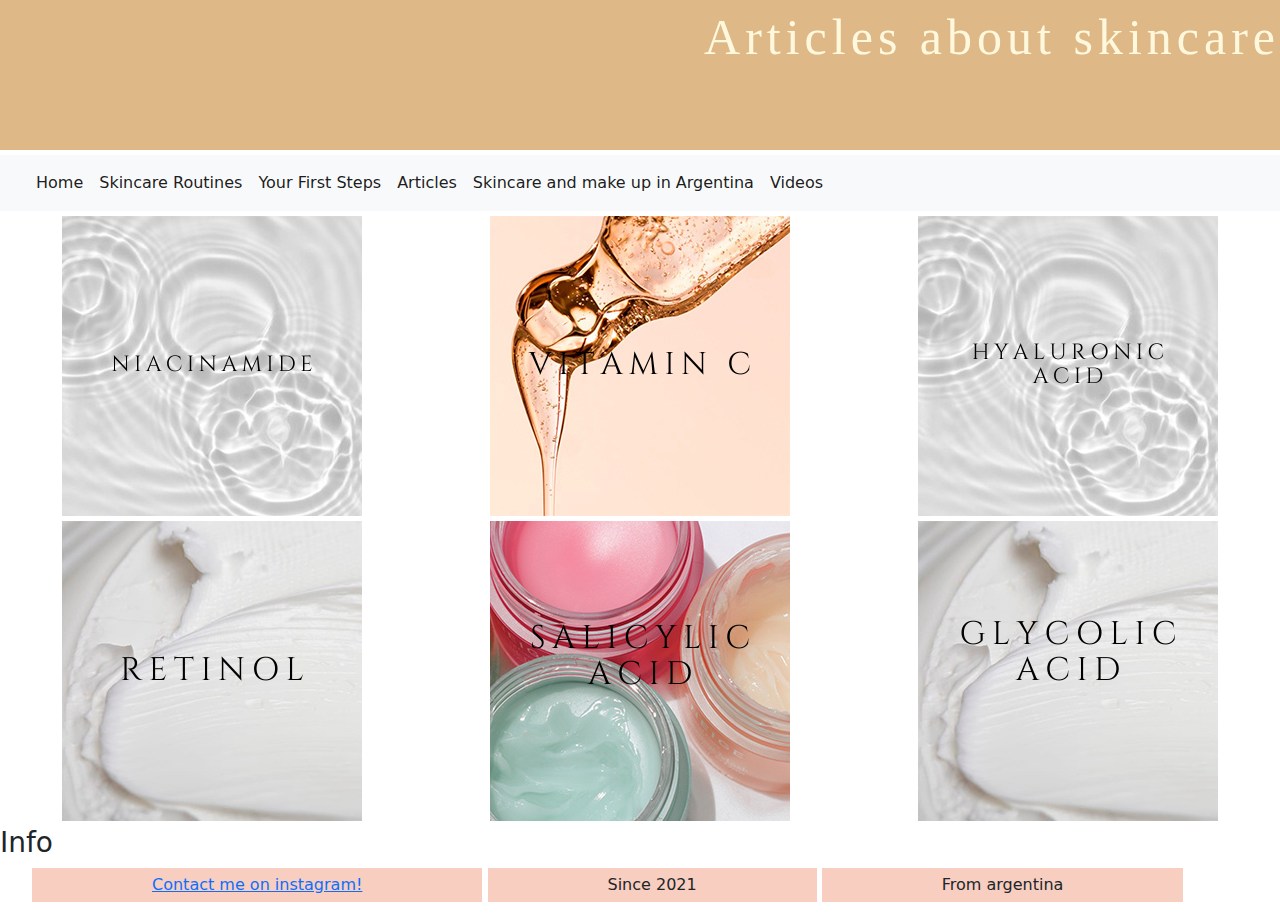
==== pages/ArticlesAboutskincare.html @ 381ff6ad "cambios" ====
<!DOCTYPE html>
<html>

<head>
    <meta charset="utf-8">
    <title>Articles about skincare</title>
    <meta name="viewport" content="width=device-width, initial-scale=1">
    <meta name="keywords" content="Articles, Skincare, Health, Actives">
    <meta name="Description"
        content="Learn about actives which are their benefits and how to use them for your type of skin">
    <link rel="stylesheet" href="../CSS/bootstrap.min.css">
    <link rel="stylesheet" href="../CSS/style.css">

</head>

<body>

    <div class="grid">
        <header class="HeaderAr"> Articles about skincare</header>

        <!-- Menu -->
        <nav class="navbar navbar-expand-lg navbar-light bg-light">
            <div class="container-fluid">
                <a class="navbar-brand"></a>
                <button class="navbar-toggler" type="button" data-bs-toggle="collapse" data-bs-target="#navbarNav"
                    aria-controls="navbarNav" aria-expanded="false" aria-label="Toggle navigation">
                    <span class="navbar-toggler-icon"></span>
                </button>
                <div class="collapse navbar-collapse" id="navbarNav">
                    <ul class="navbar-nav">
                        <li class="nav-item">
                            <a class="nav-link active" aria-current="page" href="../index.html">Home</a>
                        </li>
                        <li class="nav-item">
                            <a class="nav-link active" href="./skincareroutine.html">Skincare Routines</a>
                        </li>
                        <li class="nav-item">
                            <a class="nav-link active" href="./yourfirststeps.html">Your First Steps</a>
                        </li>
                        <li class="nav-item">
                            <a class="nav-link active" href="./ArticlesAboutskincare.html">Articles</a>
                        </li>
                        <li class="nav-item">
                            <a class="nav-link active" href="./SkincareinArgentina.html">Skincare and make up in Argentina</a>
                        </li>
                        <li class="nav-item">
                            <a class="nav-link active"
                                href="https://www.youtube.com/playlist?list=PLztAHXmlMZFS9ZN7GTlZ2UOB2JmxICdt8"
                                target="_blank">Videos</a>
                        </li>
                    </ul>
                </div>
            </div>
        </nav>

        <div class="div1 FlexboxDivs">
            <a href="https://www.healthline.com/health/beauty-skin-care/niacinamide" target="_blank"><img
                    src="../Images/Niacidamide.png"></a>
        </div>
        <div class="div2 FlexboxDivs">
            <a href="https://www.healthline.com/health/beauty-skin-care/vitamin-c-serum-benefits" target="_blank"><img
                    src="../Images/Vitamin C.png"></a>
        </div>
        <div class="div3 FlexboxDivs">
            <a href="https://www.healthline.com/nutrition/hyaluronic-acid-benefits" target="_blank"><img
                    src="../Images/Niacidamide (1).png"></a>
        </div>
        <div class="div4 FlexboxDivs">
            <a href="https://www.health.harvard.edu/staying-healthy/do-retinoids-really-reduce-wrinkles"
                target="_blank"><img src="../Images/retinol.png"></a>
        </div>
        <div class="div5 FlexboxDivs">
            <a href="https://www.healthline.com/health/skin/salicylic-acid-for-acne" target="_blank"><img
                    src="../Images/Salicylic acid.png"></a>
        </div>
        <div class="div6 FlexboxDivs">
            <a href="https://www.healthline.com/health/beauty-skin-care/glycolic-acid-for-acne" target="_blank"><img
                    src="../Images/Glycolic acid.png"></a>
        </div>


        <footer>
            <h3>Info</h3>
            <ul>
                <li class="li">
                    <nav><a href="https://www.instagram.com/skincarebymica/" target="_blank">Contact me on
                            instagram!</a>
                    </nav>

                </li>
                <li class="li">Since 2021</li>
                <li class="li">From argentina</li>
            </ul>
        </footer>

    </div>

    <script src="../JS/bootstrap.min.js"></script>
</body>

</html>
---- CSS/style.css ----
*{
    margin:0;
    padding:0; 
}

*{
    box-sizing: border-box
}

@import url('https://fonts.googleapis.com/css2?family=Shippori+Mincho+B1&display=swap');
@import url('https://fonts.googleapis.com/css2?family=Benne&display=swap');
@import url('https://fonts.googleapis.com/css2?family=Nanum+Myeongjo&display=swap');
@import url('https://fonts.googleapis.com/css2?family=Ballet&family=EB+Garamond&family=Kaisei+Tokumin&family=Playfair+Display&display=swap');

/*Primer página "Home!*/
.encabezado__index{
    background-image: url(../Images/encabezadoindex.jpg);
    background-size:cover;
    background-repeat:no-repeat;
    height: 400px;
    width: 100%;
    font-family: 'Nanum Myeongjo', serif;
    color: black;
    font-size: 80px;
    text-align: center;
    padding-top: 60px;
}

.body__index{
    color: indianred;
    font-weight: lighter;
    font-family:"Shippori Mincho B1", serif;
    background-color: rgb(252, 245, 245);
}

.ColorRosaOscuro {
    color:rgb(128, 23, 44);
}


.li{
    display: inline-block;
    background-color: rgb(247, 206, 192);
    padding: 5px 120px;
    } 

.padding{
    padding: 40px;
    }

.margin{
    margin: 40px 40px;
}

.space{
        border-style: solid;
        border-color: rgba(235, 181, 230, 0.644);
        background-color: rgb(247, 233, 228);
        margin: 100px 350px;
        padding-left: 30px;
        padding-right: 30px;
        text-align: center;
        width:800px;
        height: 100px
        }

    .SectionImg{
     width: 100%;
    height: 360px;
    animation-name: ImgAnimacion;
    animation-iteration-count: infinite;
    animation-timing-function: ease-in;
    animation-duration: 10s;
    animation-delay: 0s;
    background-color: aliceblue;
    background-size: cover;
    margin: 100px 0px 100px 0px;
    background-repeat: no-repeat;
    }

 /* Imagenes con animación */
@keyframes ImgAnimacion{
    0%{
        background-image: url(../Images/360_F_327531051_Ki8dRygTBXsyVCtXNvJqGbOK59ZPuak4.jpg);
    }
    25%{
        background-image: url(../Images/arcillas.jpg);
    }
    50%{background-image: url(../Images/sabrina.jpg);
    }
    75%{
        background-image: url(../Images/gygy.jpg);
    }
    100%{
        background-image: url(../Images/hands.jpg);
    }
}

.carrousel__index{
    width: 600px;
    height: 360px;
}


.imagen__contacto{
    width: 150px;
    height: 150px;
    display: flex;
    position:fixed;
    bottom: 20px; right: 20px;
     }

 .hipervinculo{
     color: brown;
     text-decoration: none;
     font-weight: lighter;
 }

 /* Animaciones en los titulos */
 .tracking-in-expand {
	-webkit-animation: tracking-in-expand 0.7s cubic-bezier(0.215, 0.610, 0.355, 1.000) both;
	        animation: tracking-in-expand 0.7s cubic-bezier(0.215, 0.610, 0.355, 1.000) both;
}

/* ----------------------------------------------
 * Generated by Animista on 2021-9-8 20:3:39
 * Licensed under FreeBSD License.
 * See http://animista.net/license for more info. 
 * w: http://animista.net, t: @cssanimista
 * ---------------------------------------------- */

/**
 * ----------------------------------------
 * animation tracking-in-expand
 * ----------------------------------------
 */
 @-webkit-keyframes tracking-in-expand {
    0% {
      letter-spacing: -0.5em;
      opacity: 0;
    }
    40% {
      opacity: 0.6;
    }
    100% {
      opacity: 1;
    }
  }
  @keyframes tracking-in-expand {
    0% {
      letter-spacing: -0.5em;
      opacity: 0;
    }
    40% {
      opacity: 0.6;
    }
    100% {
      opacity: 1;
    }
  }
  

/*Segunda página "Skincare routine"*/
.encabezado__skincare{
    background-image: url(../Images/skincareencabezado.png);
    background-size:cover;
    background-repeat:no-repeat;
    height: 300px;
    width: 100%;
    text-align: center;
    font-size: 80px;
    font-family:'Nanum Myeongjo', serif;
    color: cornsilk;
    padding-top: 10px;
    }


.body__skincare{
    font-size: 20px;
    color: black;
    font-weight: lighter;
    font-family: 'Nanum Myeongjo', serif;
}

.h1{
    color: darkred;
    font-weight: normal;
}

.h2{
color: rgb(167, 16, 99);
font-weight: bolder;
}

.fuente{
    
    font-weight: initial;
    color: rgba(78, 11, 109, 0.692);
}

/*Estilo formulario */
.formulario{
    text-align: center;
    align-items: center;
    background-color: coral;
    color: white;
    align-content: center;
    }


table{
    background-color: burlywood;
    }

/* tercer página "Your first steps"*/
.encabezado__firststeps{
    background-image: url(../Images/encabezadoyourfirststeps.png);
    background-size:cover;
    background-repeat:no-repeat;
    height: 300px;
    width: 100%;
    color: black;
    text-align: center;
    padding-top: 10px;
    font-size: 80px;
    font-family:'Nanum Myeongjo', serif;
    }

.body3{
    color: rgb(21, 37, 35);
    font-size: 20px;
    font-weight: bolder;
    font-family:"Shippori Mincho B1", serif ;
    background-color:white;
    font-weight: lighter;
    text-align: center;
}



.footer__green{
    display: inline-block;
    background-color: rgb(175, 233, 192);
    padding:5px 120px;
    font-weight: lighter;
    }


/* Cuarta página Articles About Skincare */

.grid{
    display: grid;
    grid-template-areas:"header header header"
                        "nav nav nav"
                        "div1 div2 div3"
                        "div4 div5 div6"
                        "footer footer footer";
    gap: 5px;
   }
 

header{
    grid-area:header;
}

nav{
    grid-area: nav;
}

.div1{
    grid-area:div1;
}

.div2{
    grid-area:div2;
}

.div3{
    grid-area:div3;
}

.div4{
    grid-area:div4;
}

.div5{
    grid-area:div5 ;
}

.div6{
    grid-area:div6;
}


footer{
    grid-area:footer;
}


    
.HeaderAr{
    height: 150px;
    background-color: burlywood;
    font-family:'Benne', serif;
    font-weight: lighter;
    font-size: 50px;
    text-align: end;
    color: cornsilk;
    letter-spacing:5px;
    }

.FlexboxDivs{
        display: flex;
        justify-content: center;
      align-content: space-between;
    }



/* Mobil style */
@media screen and (max-width: 320px){
    .grid{
        display: grid;
        grid-template-areas: 
                            "header"
                            "nav"
                            "div1"
                            "div2"
                            "div3"
                            "div4"
                            "div5"
                            "div6"
                            "footer";
      background-color: white;                      
    }
}

/* Ipad style */
@media screen and (max-width: 768px){
    .grid{
        display: grid;
        grid-template-areas: 
                            "header header"
                            "nav nav"
                            "div1 div2"
                            "div3 div4"
                            "div5 div6"
                            "footer footer";
                            grid-template-columns: repeat(2,1fr)
        gap: 5px;
        background-color: white;
    }
}


/* desktop style */
@media screen and (max-width: 1024px){
    .grid{
        display: grid;
        grid-template-areas:
                            "header header"
                            "nav nav"
                            "div1 div2"
                            "div3 div4"
                            "div5 div6"
                            "footer footer";
                           grid-template-columns: repeat(2,1fr);
        gap: 5px;
        background-color: white;
       }


/* Skincare in Argentina */


.FlexA{
    display:flex;
    flex-direction:row;
    justify-content: space-between;
 }

.espaciossk{
    margin-bottom: 100px;
    padding-bottom: 100px;
}
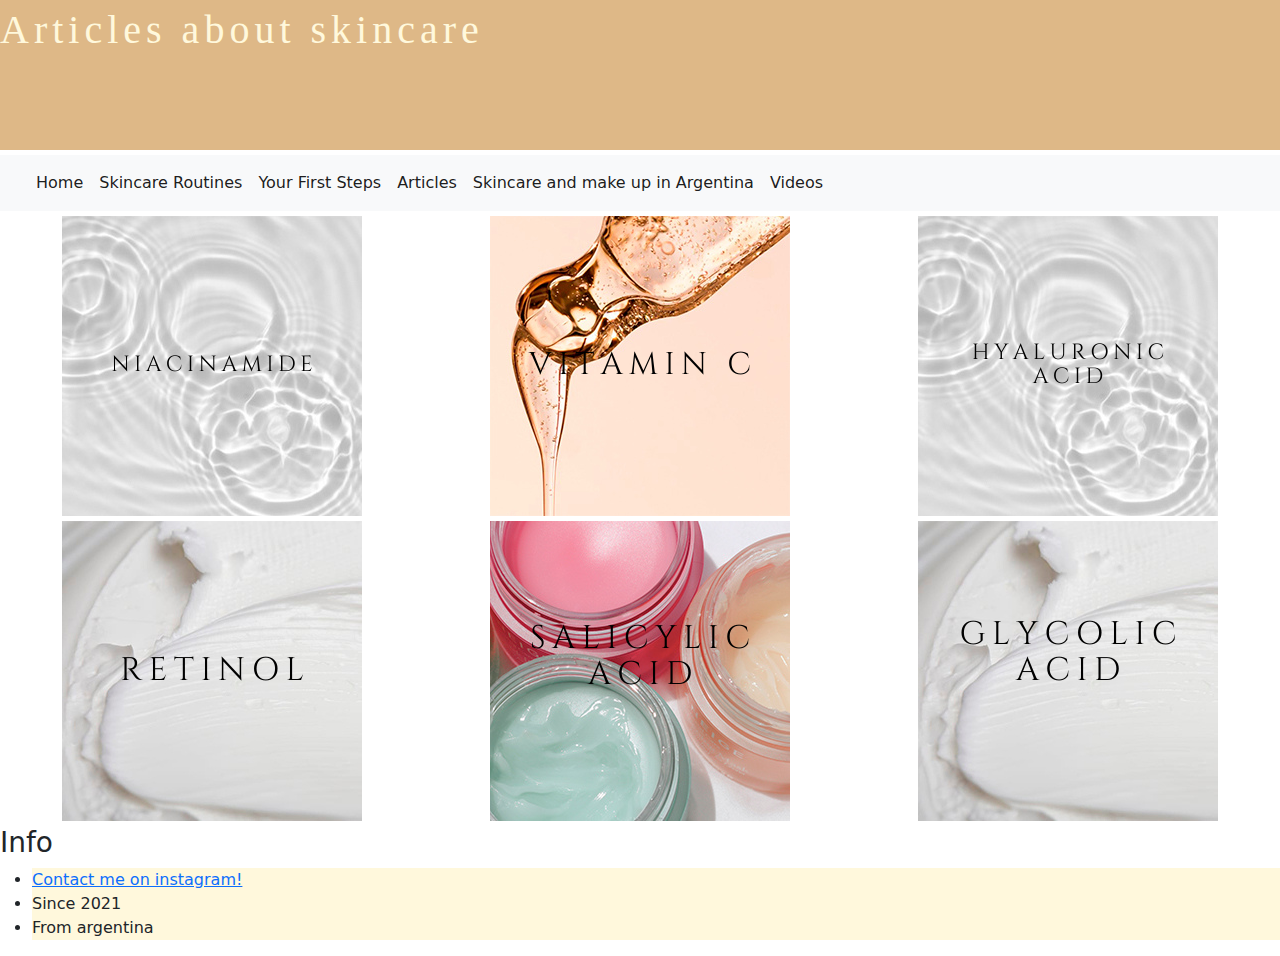
==== commit 78d17dc3: "cambios en el menu etc" ====
--- a/pages/ArticlesAboutskincare.html
+++ b/pages/ArticlesAboutskincare.html
@@ -21,7 +21,7 @@
         <!-- Menu -->
         <nav class="navbar navbar-expand-lg navbar-light bg-light">
             <div class="container-fluid">
-                <a class="navbar-brand"></a>
+                <a class="navbar-brand" href="#"><img src="../images/cremaicon.jpg" alt=""></a>
                 <button class="navbar-toggler" type="button" data-bs-toggle="collapse" data-bs-target="#navbarNav"
                     aria-controls="navbarNav" aria-expanded="false" aria-label="Toggle navigation">
                     <span class="navbar-toggler-icon"></span>
--- a/CSS/style.css
+++ b/CSS/style.css
@@ -11,14 +11,17 @@
 @import url('https://fonts.googleapis.com/css2?family=Benne&display=swap');
 @import url('https://fonts.googleapis.com/css2?family=Nanum+Myeongjo&display=swap');
 @import url('https://fonts.googleapis.com/css2?family=Ballet&family=EB+Garamond&family=Kaisei+Tokumin&family=Playfair+Display&display=swap');
+@import url('https://fonts.googleapis.com/css2?family=Italianno&display=swap');
+
+
 
 /*Primer página "Home!*/
 .encabezado__index{
     background-image: url(../Images/encabezadoindex.jpg);
     background-size:cover;
     background-repeat:no-repeat;
+    width: 100%;
     height: 400px;
-    width: 100%;
     font-family: 'Nanum Myeongjo', serif;
     color: black;
     font-size: 80px;
@@ -39,34 +42,33 @@
 
 
 .li{
-    display: inline-block;
-    background-color: rgb(247, 206, 192);
-    padding: 5px 120px;
-    } 
+    text-decoration: none;
+    background-color:  cornsilk;
+    }
 
 .padding{
     padding: 40px;
-    }
+}
 
 .margin{
-    margin: 40px 40px;
+    margin: 40px;
 }
 
 .space{
-        border-style: solid;
-        border-color: rgba(235, 181, 230, 0.644);
-        background-color: rgb(247, 233, 228);
-        margin: 100px 350px;
-        padding-left: 30px;
-        padding-right: 30px;
-        text-align: center;
-        width:800px;
-        height: 100px
-        }
-
-    .SectionImg{
-     width: 100%;
-    height: 360px;
+    border-style: solid;
+    border-color: rgba(235, 181, 230, 0.644);
+    background-color: rgb(247, 233, 228);
+    margin: 100px 350px;
+    padding-left: 30px;
+    padding-right: 30px;
+    text-align: center;
+    width:800px;
+    height: 100px
+}
+
+.SectionImg{
+    width: 100%;
+    height: 660px;
     animation-name: ImgAnimacion;
     animation-iteration-count: infinite;
     animation-timing-function: ease-in;
@@ -74,33 +76,66 @@
     animation-delay: 0s;
     background-color: aliceblue;
     background-size: cover;
-    margin: 100px 0px 100px 0px;
+    margin: 50px 0px;
     background-repeat: no-repeat;
-    }
-
- /* Imagenes con animación */
+}
+
+/* Imagenes con animación */
 @keyframes ImgAnimacion{
     0%{
         background-image: url(../Images/360_F_327531051_Ki8dRygTBXsyVCtXNvJqGbOK59ZPuak4.jpg);
+        width: 100%;
+        height: auto;
+        padding-top: 100px;
+        padding-bottom: 100px;
     }
     25%{
         background-image: url(../Images/arcillas.jpg);
-    }
-    50%{background-image: url(../Images/sabrina.jpg);
+        width: 100%;
+        height: auto;
+        padding-top: 100px;
+        padding-bottom: 100px;
+    }
+    50%{
+        background-image: url(../Images/sabrina.jpg);
+        width: 100%;
+        height: auto;
+        padding-top: 100px;
+        padding-bottom: 100px;
     }
     75%{
         background-image: url(../Images/gygy.jpg);
+        width: 100%;
+        height: auto;
+        padding-top: 100px;
+        padding-bottom: 100px;
     }
     100%{
         background-image: url(../Images/hands.jpg);
-    }
-}
-
-.carrousel__index{
-    width: 600px;
-    height: 360px;
-}
-
+        width: 100%;
+        height: auto;
+        padding-top: 100px;
+        padding-bottom: 100px;
+    }
+}
+
+@media screen and (max-width:910px) {
+    .SectionImg{
+        max-width: 100%;
+        height: auto;
+        padding-top: 100px;
+        padding-bottom: 100px;
+    }
+}
+
+@media screen and (max-width:630px) {
+    .SectionImg{
+        max-width: 100%;
+        height: auto;
+        padding-top: 100px;
+        padding-bottom: 100px;
+    }
+}
 
 .imagen__contacto{
     width: 150px;
@@ -108,33 +143,21 @@
     display: flex;
     position:fixed;
     bottom: 20px; right: 20px;
-     }
-
- .hipervinculo{
+}
+
+.hipervinculo{
      color: brown;
      text-decoration: none;
      font-weight: lighter;
- }
-
- /* Animaciones en los titulos */
- .tracking-in-expand {
+}
+
+/* Animaciones en los titulos */
+.tracking-in-expand {
 	-webkit-animation: tracking-in-expand 0.7s cubic-bezier(0.215, 0.610, 0.355, 1.000) both;
 	        animation: tracking-in-expand 0.7s cubic-bezier(0.215, 0.610, 0.355, 1.000) both;
 }
 
-/* ----------------------------------------------
- * Generated by Animista on 2021-9-8 20:3:39
- * Licensed under FreeBSD License.
- * See http://animista.net/license for more info. 
- * w: http://animista.net, t: @cssanimista
- * ---------------------------------------------- */
-
-/**
- * ----------------------------------------
- * animation tracking-in-expand
- * ----------------------------------------
- */
- @-webkit-keyframes tracking-in-expand {
+@-webkit-keyframes tracking-in-expand {
     0% {
       letter-spacing: -0.5em;
       opacity: 0;
@@ -146,7 +169,7 @@
       opacity: 1;
     }
   }
-  @keyframes tracking-in-expand {
+@keyframes tracking-in-expand {
     0% {
       letter-spacing: -0.5em;
       opacity: 0;
@@ -158,7 +181,7 @@
       opacity: 1;
     }
   }
-  
+ 
 
 /*Segunda página "Skincare routine"*/
 .encabezado__skincare{
@@ -172,8 +195,7 @@
     font-family:'Nanum Myeongjo', serif;
     color: cornsilk;
     padding-top: 10px;
-    }
-
+}
 
 .body__skincare{
     font-size: 20px;
@@ -193,7 +215,6 @@
 }
 
 .fuente{
-    
     font-weight: initial;
     color: rgba(78, 11, 109, 0.692);
 }
@@ -202,15 +223,15 @@
 .formulario{
     text-align: center;
     align-items: center;
-    background-color: coral;
+    background-color: coral; 
     color: white;
     align-content: center;
-    }
-
-
-table{
-    background-color: burlywood;
-    }
+    font-family: 'Italianno', serif;
+}
+
+
+
+    
 
 /* tercer página "Your first steps"*/
 .encabezado__firststeps{
@@ -224,7 +245,7 @@
     padding-top: 10px;
     font-size: 80px;
     font-family:'Nanum Myeongjo', serif;
-    }
+}
 
 .body3{
     color: rgb(21, 37, 35);
@@ -236,15 +257,11 @@
     text-align: center;
 }
 
-
-
 .footer__green{
-    display: inline-block;
     background-color: rgb(175, 233, 192);
-    padding:5px 120px;
-    font-weight: lighter;
-    }
-
+    font-weight: lighter;
+    text-align: left;
+}
 
 /* Cuarta página Articles About Skincare */
 
@@ -258,7 +275,6 @@
     gap: 5px;
    }
  
-
 header{
     grid-area:header;
 }
@@ -291,38 +307,50 @@
     grid-area:div6;
 }
 
-
 footer{
     grid-area:footer;
 }
 
 
-    
 .HeaderAr{
     height: 150px;
     background-color: burlywood;
     font-family:'Benne', serif;
     font-weight: lighter;
-    font-size: 50px;
-    text-align: end;
+    font-size: 40px;
     color: cornsilk;
     letter-spacing:5px;
-    }
+    text-align: left;
+}
 
 .FlexboxDivs{
-        display: flex;
-        justify-content: center;
-      align-content: space-between;
-    }
-
-
-
-/* Mobil style */
-@media screen and (max-width: 320px){
-    .grid{
+    display: flex;
+    justify-content: center;
+    align-content: space-between;
+}
+
+
+/* iPad style */
+@media screen and (max-width: 910px) {
+    .grid {
         display: grid;
-        grid-template-areas: 
-                            "header"
+        grid-column: 1fr 1fr;
+        grid-template-areas:"header header"
+                            "nav nav"
+                            "div1 div2"
+                            "div3 div4"
+                            "div5 div6"
+                            "footer footer";
+        gap: 5px;
+    }
+}
+
+/* Mobile style */
+@media screen and (max-width:630px) {
+    .grid {
+        display: grid;
+        grid-column: 1fr;
+        grid-template-areas:"header"
                             "nav"
                             "div1"
                             "div2"
@@ -331,53 +359,18 @@
                             "div5"
                             "div6"
                             "footer";
-      background-color: white;                      
-    }
-}
-
-/* Ipad style */
-@media screen and (max-width: 768px){
-    .grid{
-        display: grid;
-        grid-template-areas: 
-                            "header header"
-                            "nav nav"
-                            "div1 div2"
-                            "div3 div4"
-                            "div5 div6"
-                            "footer footer";
-                            grid-template-columns: repeat(2,1fr)
         gap: 5px;
-        background-color: white;
-    }
-}
-
-
-/* desktop style */
-@media screen and (max-width: 1024px){
-    .grid{
-        display: grid;
-        grid-template-areas:
-                            "header header"
-                            "nav nav"
-                            "div1 div2"
-                            "div3 div4"
-                            "div5 div6"
-                            "footer footer";
-                           grid-template-columns: repeat(2,1fr);
-        gap: 5px;
-        background-color: white;
-       }
-
+        font-size: 20px;
+    }
+}
 
 /* Skincare in Argentina */
-
 
 .FlexA{
     display:flex;
     flex-direction:row;
     justify-content: space-between;
- }
+}
 
 .espaciossk{
     margin-bottom: 100px;
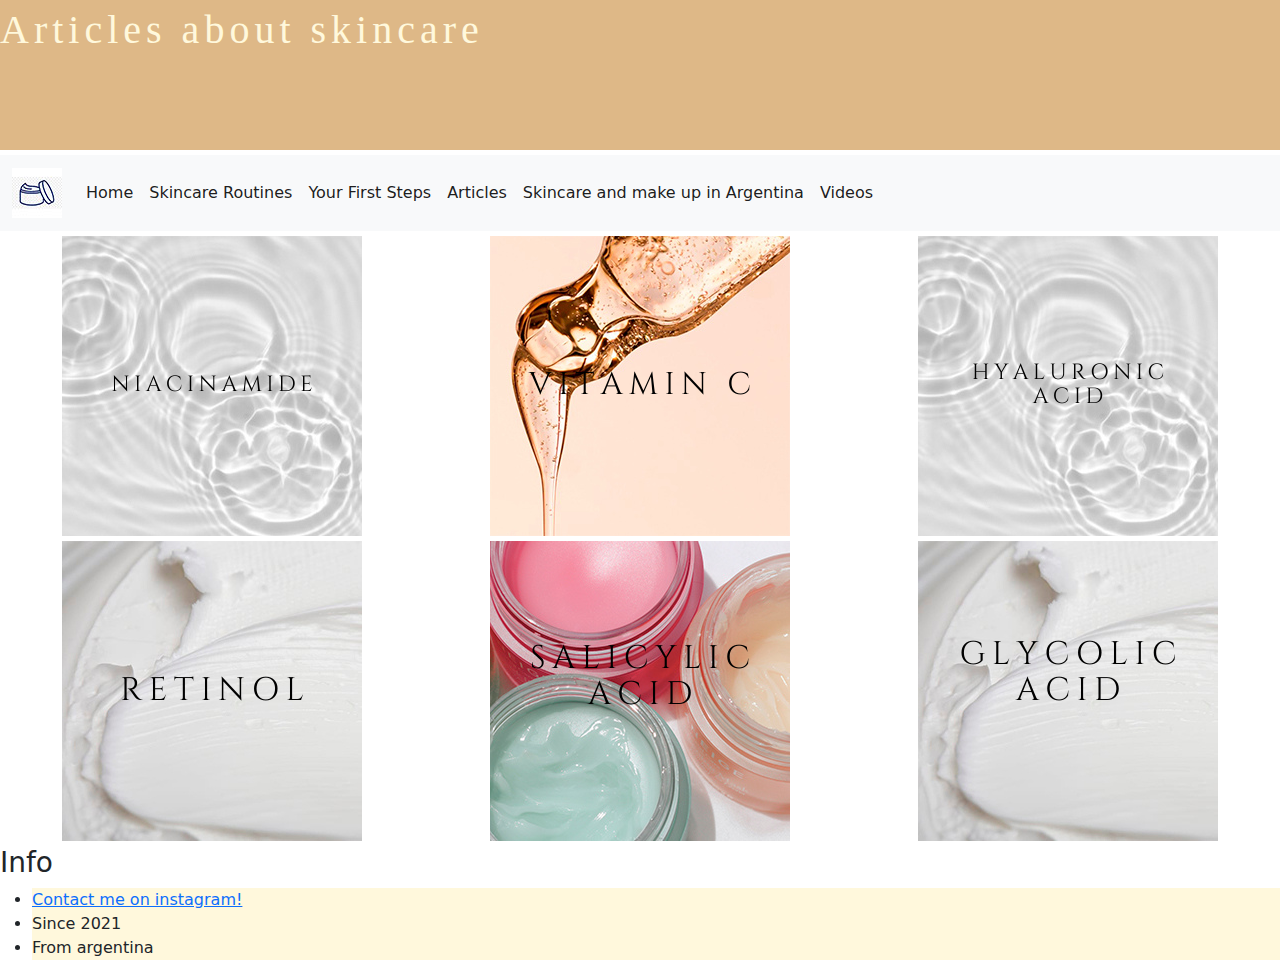
==== commit f3ce68df: "Update ArticlesAboutskincare.html" ====
--- a/pages/ArticlesAboutskincare.html
+++ b/pages/ArticlesAboutskincare.html
@@ -8,6 +8,7 @@
     <meta name="keywords" content="Articles, Skincare, Health, Actives">
     <meta name="Description"
         content="Learn about actives which are their benefits and how to use them for your type of skin">
+    <link rel="icon" href="../Images/labialicon.png">
     <link rel="stylesheet" href="../CSS/bootstrap.min.css">
     <link rel="stylesheet" href="../CSS/style.css">
 
@@ -21,7 +22,7 @@
         <!-- Menu -->
         <nav class="navbar navbar-expand-lg navbar-light bg-light">
             <div class="container-fluid">
-                <a class="navbar-brand" href="#"><img src="../images/cremaicon.jpg" alt=""></a>
+                <a class="navbar-brand" href="#"><img src="../Images/cremaicon.jpg" alt=""></a>
                 <button class="navbar-toggler" type="button" data-bs-toggle="collapse" data-bs-target="#navbarNav"
                     aria-controls="navbarNav" aria-expanded="false" aria-label="Toggle navigation">
                     <span class="navbar-toggler-icon"></span>
@@ -98,4 +99,4 @@
     <script src="../JS/bootstrap.min.js"></script>
 </body>
 
-</html>+</html>
